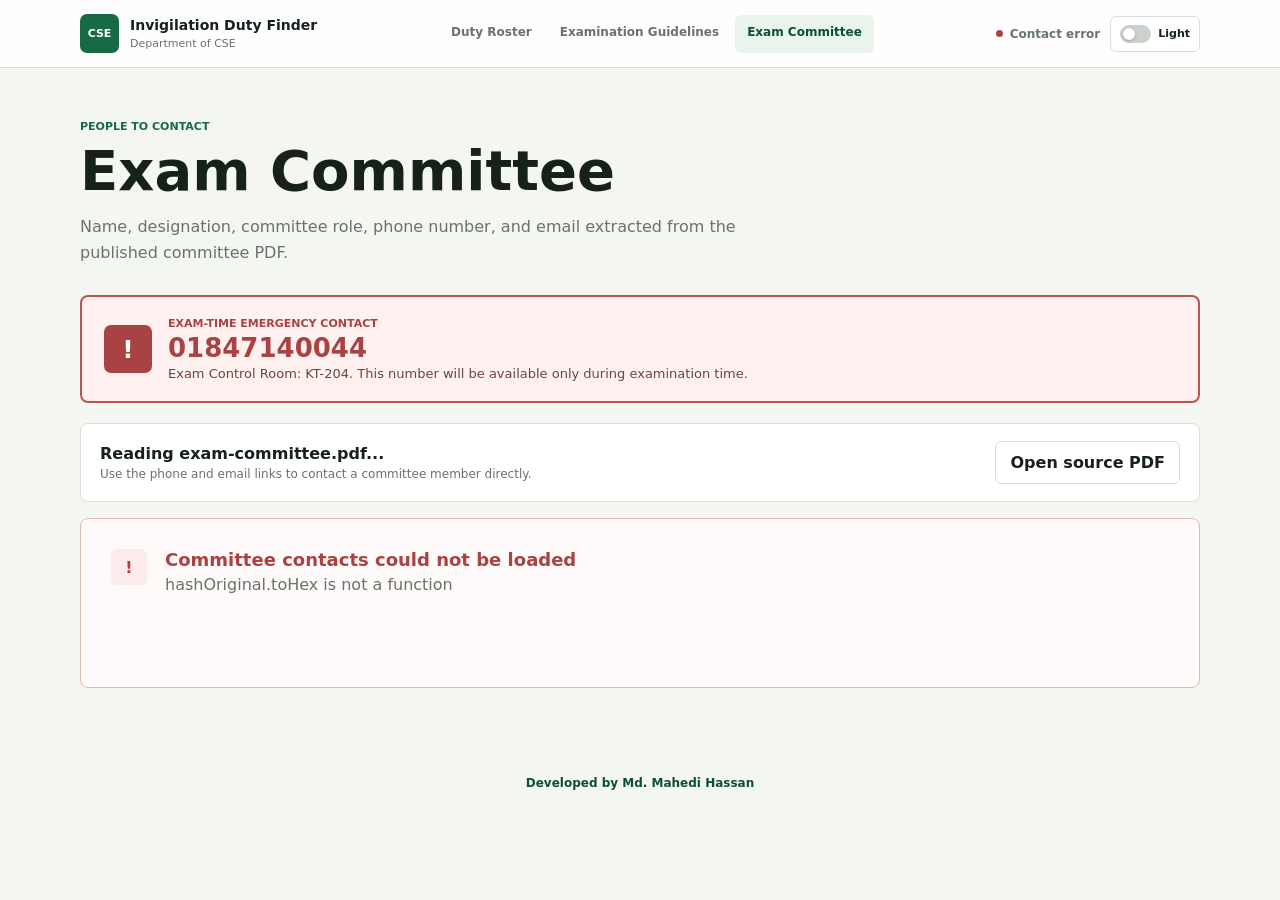
==== committee.html @ 61c7e9d9 "Add files via upload" ====
<!doctype html>
<html lang="en">
  <head>
    <meta charset="utf-8">
    <meta name="viewport" content="width=device-width, initial-scale=1">
    <meta http-equiv="Cache-Control" content="no-cache, no-store, must-revalidate">
    <meta name="theme-color" content="#f4f6f1">
    <title>Exam Committee Contacts</title>
    <link rel="stylesheet" href="./styles.css?v=7">
  </head>
  <body>
    <header class="topbar">
      <a class="brand" href="./index.html">
        <span class="brand-mark">CSE</span>
        <span><strong>Invigilation Duty Finder</strong><small>Department of CSE</small></span>
      </a>
      <nav class="main-nav" aria-label="Main navigation">
        <a href="./index.html">Duty Roster</a>
        <a href="./guidelines.html">Examination Guidelines</a>
        <a class="active" href="./committee.html">Exam Committee</a>
      </nav>
      <div class="header-actions">
        <span class="data-status" id="committeeStatus"><i></i> Loading contacts</span>
        <button class="theme-toggle" type="button" aria-label="Switch to dark mode" title="Switch theme">
          <span class="theme-track"><i></i></span>
          <span class="theme-label">Light</span>
        </button>
      </div>
    </header>

    <main class="content-main">
      <section class="page-heading">
        <p class="eyebrow">People to contact</p>
        <h1>Exam Committee</h1>
        <p>Name, designation, committee role, phone number, and email extracted from the published committee PDF.</p>
      </section>

      <section class="emergency-banner">
        <div class="emergency-symbol">!</div>
        <div>
          <span>Exam-time emergency contact</span>
          <strong><a href="tel:01847140044">01847140044</a></strong>
          <p>Exam Control Room: KT-204. This number will be available only during examination time.</p>
        </div>
      </section>

      <section class="committee-toolbar">
        <div>
          <strong id="committeeCount">Reading exam-committee.pdf...</strong>
          <p>Use the phone and email links to contact a committee member directly.</p>
        </div>
        <a class="secondary-action" href="./exam-committee.pdf" target="_blank" rel="noopener">Open source PDF</a>
      </section>

      <section class="committee-grid" id="committeeGrid">
        <div class="guideline-loading"><span class="spinner"></span> Preparing committee directory...</div>
      </section>

      <section class="error-panel hidden" id="committeeError" role="alert">
        <div class="error-icon">!</div>
        <div><strong>Committee contacts could not be loaded</strong><p id="committeeErrorText"></p></div>
      </section>
    </main>

    <footer class="developer-footer">
      <a href="https://www.facebook.com/mehedihasan.tishan" target="_blank" rel="noopener noreferrer">Developed by Md. Mahedi Hassan</a>
    </footer>
    <script type="module" src="./theme.js?v=7"></script>
    <script type="module" src="./committee.js?v=7"></script>
  </body>
</html>
---- styles.css ----
:root {
  color-scheme: light;
  font-family: Inter, ui-sans-serif, system-ui, -apple-system, BlinkMacSystemFont, "Segoe UI", sans-serif;
  color: #17211b;
  background: #f4f6f1;
  font-synthesis: none;
  --ink: #17211b;
  --muted: #68736b;
  --line: #d9dfd8;
  --surface: #fff;
  --green: #176a45;
  --green-dark: #0d4f32;
  --green-soft: #e9f4ed;
  --red: #a94242;
  --red-soft: #fbebea;
  --gold: #a16512;
  --gold-soft: #fff4de;
  --blue-soft: #eaf1fb;
  --shadow: 0 16px 45px rgba(30, 48, 36, .08);
}

* { box-sizing: border-box; }
html { color-scheme: light; }
body { min-width: 320px; min-height: 100vh; margin: 0; background: #f4f6f1; color: var(--ink); }
button, input { font: inherit; }
button, a { -webkit-tap-highlight-color: transparent; }
button { cursor: pointer; }

.topbar {
  min-height: 68px;
  padding: 10px max(22px, calc((100vw - 1120px) / 2));
  display: flex;
  align-items: center;
  justify-content: space-between;
  gap: 20px;
  border-bottom: 1px solid var(--line);
  background: rgba(255, 255, 255, .94);
}

.brand { display: inline-flex; align-items: center; gap: 11px; color: var(--ink); text-decoration: none; }
.brand-mark { display: grid; width: 39px; height: 39px; place-items: center; border-radius: 7px; background: var(--green); color: white; font-size: 11px; font-weight: 850; }
.brand > span:last-child { display: grid; line-height: 1.2; }
.brand strong { font-size: 14px; }
.brand small { margin-top: 3px; color: var(--muted); font-size: 11px; }
.main-nav { display: flex; align-items: center; gap: 4px; }
.main-nav a { min-height: 38px; padding: 10px 12px; border-radius: 6px; color: var(--muted); font-size: 12px; font-weight: 750; text-decoration: none; }
.main-nav a:hover { background: #f1f4f0; color: var(--ink); }
.main-nav a.active { background: var(--green-soft); color: var(--green-dark); }
.header-actions { display: flex; align-items: center; gap: 10px; }
.theme-toggle { min-height: 36px; padding: 5px 9px; display: inline-flex; align-items: center; gap: 7px; border: 1px solid var(--line); border-radius: 6px; background: var(--surface); color: var(--ink); }
.theme-track { position: relative; width: 31px; height: 18px; flex: none; border-radius: 999px; background: #cbd2cc; transition: background .2s; }
.theme-track i { position: absolute; top: 3px; left: 3px; width: 12px; height: 12px; border-radius: 50%; background: white; box-shadow: 0 1px 3px rgba(0, 0, 0, .25); transition: transform .2s; }
.theme-label { font-size: 11px; font-weight: 800; }
[data-theme="dark"] .theme-track { background: #42a875; }
[data-theme="dark"] .theme-track i { transform: translateX(13px); }
.data-status { display: inline-flex; align-items: center; gap: 7px; color: var(--muted); font-size: 12px; font-weight: 700; }
.data-status i { width: 7px; height: 7px; border-radius: 50%; background: #b6bdb8; }
.data-status.ready i { background: var(--green); box-shadow: 0 0 0 3px var(--green-soft); }
.data-status.error i { background: var(--red); }

.icon-button {
  display: grid;
  width: 38px;
  height: 38px;
  place-items: center;
  border: 1px solid var(--line);
  border-radius: 6px;
  background: white;
  color: var(--ink);
}

.icon-button:hover { border-color: #9dab9f; background: #f8faf7; }
main { width: min(1120px, calc(100% - 36px)); margin: 0 auto; padding: 64px 0 80px; }
.search-hero { max-width: 820px; margin: 0 auto 34px; text-align: center; }
.published-title { margin: 0 auto 26px; padding: 13px 17px; display: grid; gap: 4px; border: 1px solid #abd0b8; border-left: 4px solid var(--green); border-radius: 7px; background: var(--green-soft); text-align: left; }
.published-title span { color: var(--green); font-size: 10px; font-weight: 850; text-transform: uppercase; }
.published-title strong { color: var(--green-dark); font-size: 15px; line-height: 1.4; }
.eyebrow { margin: 0 0 9px; color: var(--green); font-size: 11px; font-weight: 850; text-transform: uppercase; }
h1 { margin: 0; font-size: clamp(38px, 6vw, 64px); line-height: 1.02; letter-spacing: 0; }
.hero-copy > p:last-child { max-width: 690px; margin: 18px auto 0; color: var(--muted); font-size: 17px; line-height: 1.6; }

.search-box {
  position: relative;
  margin: 30px auto 0;
  display: flex;
  align-items: center;
  border: 1px solid #bfc9c0;
  border-radius: 8px;
  background: white;
  box-shadow: var(--shadow);
}

.search-box:focus-within { border-color: var(--green); outline: 3px solid #d6ebde; }
.search-box > svg { flex: none; margin-left: 18px; color: var(--green); }
.search-box input { width: 100%; min-height: 62px; border: 0; outline: 0; padding: 0 48px 0 13px; background: transparent; color: var(--ink); font-size: 17px; }
.search-box input::placeholder { color: #8b958e; }
.search-box input:disabled { cursor: wait; }
.clear-button { position: absolute; right: 14px; width: 31px; height: 31px; border: 0; border-radius: 5px; background: #eff2ee; color: var(--muted); }

.suggestions {
  position: absolute;
  z-index: 20;
  top: calc(100% + 8px);
  left: 0;
  right: 0;
  max-height: 350px;
  overflow-y: auto;
  border: 1px solid var(--line);
  border-radius: 8px;
  background: white;
  box-shadow: 0 20px 50px rgba(29, 45, 34, .16);
  text-align: left;
}

.suggestion {
  width: 100%;
  padding: 13px 15px;
  display: grid;
  grid-template-columns: 46px minmax(0, 1fr) auto;
  align-items: center;
  gap: 12px;
  border: 0;
  border-bottom: 1px solid #e8ece7;
  background: white;
  color: var(--ink);
  text-align: left;
}

.suggestion:last-child { border-bottom: 0; }
.suggestion:hover, .suggestion.active { background: #f2f7f3; }
.suggestion-avatar { display: grid; width: 42px; height: 42px; place-items: center; border-radius: 6px; background: var(--green-soft); color: var(--green-dark); font-size: 12px; font-weight: 850; }
.suggestion-copy { min-width: 0; display: grid; gap: 3px; }
.suggestion-copy strong { overflow: hidden; text-overflow: ellipsis; white-space: nowrap; font-size: 14px; }
.suggestion-copy small { overflow: hidden; color: var(--muted); text-overflow: ellipsis; white-space: nowrap; }
.suggestion-initial { padding: 5px 8px; border-radius: 999px; background: #f1f3f0; color: var(--green-dark); font-size: 11px; font-weight: 850; }
.no-suggestion { padding: 24px; color: var(--muted); text-align: center; }
.roster-meta { margin-top: 13px; display: flex; justify-content: center; gap: 18px; color: var(--muted); font-size: 12px; }
.roster-meta a { color: var(--green); font-weight: 750; text-decoration: none; }
.roster-meta a:hover { text-decoration: underline; }

.loading-panel, .error-panel {
  min-height: 170px;
  padding: 30px;
  display: flex;
  align-items: center;
  justify-content: center;
  gap: 18px;
  border: 1px solid var(--line);
  border-radius: 8px;
  background: white;
}

.loading-panel p, .error-panel p { margin: 5px 0 0; color: var(--muted); }
.spinner { width: 37px; height: 37px; flex: none; border: 3px solid #dce9df; border-top-color: var(--green); border-radius: 50%; animation: spin .8s linear infinite; }
@keyframes spin { to { transform: rotate(360deg); } }
.error-panel { align-items: flex-start; justify-content: flex-start; border-color: #e3b8b3; background: #fffafa; }
.error-icon { display: grid; width: 36px; height: 36px; flex: none; place-items: center; border-radius: 6px; background: var(--red-soft); color: var(--red); font-weight: 850; }
.error-panel strong { color: var(--red); font-size: 18px; }
.error-panel code, footer code { padding: 2px 5px; border-radius: 4px; background: #eef1ed; color: var(--ink); }
.secondary-button { margin-top: 16px; min-height: 40px; border: 1px solid var(--line); border-radius: 6px; padding: 8px 14px; background: white; color: var(--ink); font-weight: 750; }

.empty-state { padding: 62px 20px 18px; text-align: center; }
.empty-state h2 { margin: 18px 0 8px; font-size: 21px; }
.empty-state p { max-width: 550px; margin: 0 auto; color: var(--muted); line-height: 1.6; }
.empty-calendar { width: 74px; height: 68px; margin: auto; border: 2px solid #a8b4aa; border-radius: 8px; color: var(--green); }
.empty-calendar span { display: block; height: 17px; border-bottom: 2px solid #a8b4aa; background: var(--green-soft); }
.empty-calendar b { display: grid; height: 47px; place-items: center; font-size: 15px; }

.person-results { margin-top: 42px; }
.priority-reminder { margin-bottom: 14px; padding: 17px 19px; display: flex; align-items: flex-start; gap: 13px; border: 2px solid #d3a44e; border-radius: 8px; background: #fff4d9; box-shadow: 0 10px 28px rgba(127, 82, 12, .08); }
.reminder-icon { display: grid; width: 32px; height: 32px; flex: none; place-items: center; border-radius: 6px; background: #a16512; color: white; font-size: 18px; font-weight: 900; }
.priority-reminder strong { color: #6d4308; font-size: 15px; }
.priority-reminder p { margin: 4px 0 0; color: #60461d; font-size: 14px; font-weight: 650; line-height: 1.5; }
.profile-bar { padding: 20px 22px; display: flex; align-items: center; gap: 15px; border: 1px solid var(--line); border-radius: 8px; background: white; box-shadow: var(--shadow); }
.avatar { display: grid; width: 58px; height: 58px; flex: none; place-items: center; border-radius: 7px; background: var(--green); color: white; font-size: 17px; font-weight: 850; }
.profile-copy { min-width: 0; flex: 1; }
.profile-title { display: flex; align-items: center; gap: 9px; }
.profile-title h2 { margin: 0; font-size: 23px; overflow-wrap: anywhere; }
.initial-pill { padding: 4px 8px; border-radius: 999px; background: var(--green-soft); color: var(--green-dark); font-size: 11px; font-weight: 850; }
.profile-copy p { margin: 6px 0 0; color: var(--muted); font-size: 13px; }
.separator { margin: 0 7px; color: #b1b8b3; }
.profile-actions { display: flex; gap: 8px; }
.download-button, .secondary-action { min-height: 43px; display: inline-flex; align-items: center; justify-content: center; gap: 8px; border-radius: 6px; padding: 9px 14px; font-weight: 750; white-space: nowrap; }
.download-button { border: 1px solid var(--green); background: var(--green); color: white; }
.download-button:hover { background: var(--green-dark); }
.download-button:disabled, .secondary-action:disabled { cursor: wait; opacity: .65; }
.secondary-action { border: 1px solid var(--line); background: white; color: var(--ink); }
.secondary-action:hover { border-color: #9dab9f; background: #f7f9f6; }
.contact-strip { margin-top: 14px; padding: 17px 20px; display: grid; grid-template-columns: 1fr 1.35fr 1fr; gap: 18px; border: 1px solid var(--line); border-radius: 8px; background: white; }
.contact-strip > div { min-width: 0; display: grid; align-content: start; gap: 5px; }
.contact-strip span { color: var(--muted); font-size: 10px; font-weight: 800; text-transform: uppercase; }
.contact-strip a, .contact-strip strong { color: var(--ink); font-size: 13px; font-weight: 750; overflow-wrap: anywhere; text-decoration: none; }
.contact-strip a:hover { color: var(--green); text-decoration: underline; }
.outside-notice { margin-top: 13px; padding: 12px 15px; border: 1px solid #e8cb96; border-radius: 6px; background: var(--gold-soft); color: #68420e; font-size: 13px; }

.summary-grid { margin-top: 14px; display: grid; grid-template-columns: .75fr .75fr 1.5fr; gap: 14px; }
.summary-card { min-height: 125px; padding: 19px; display: flex; flex-direction: column; justify-content: space-between; border: 1px solid var(--line); border-radius: 8px; background: white; }
.summary-card span { color: var(--muted); font-size: 12px; font-weight: 750; }
.summary-card strong { font-size: 36px; line-height: 1.1; }
.next-card { border-color: #b9d5c3; background: var(--green-soft); }
.next-card strong { font-size: 20px; color: var(--green-dark); }

.no-duty { margin-top: 16px; padding: 22px; border: 1px solid #d8ded8; border-radius: 8px; background: white; text-align: center; }
.no-duty p { margin: 6px 0 0; color: var(--muted); }
.schedule-panel { margin-top: 16px; border: 1px solid var(--line); border-radius: 8px; background: white; overflow: hidden; }
.section-heading { padding: 20px 22px; display: flex; align-items: end; justify-content: space-between; gap: 20px; border-bottom: 1px solid var(--line); }
.section-heading h3 { margin: 0; font-size: 19px; }
.section-heading > span { max-width: 50%; color: var(--muted); font-size: 12px; text-align: right; }
.duty-list { display: grid; }
.duty-row { min-height: 86px; padding: 14px 20px; display: grid; grid-template-columns: 78px minmax(0, 1fr); align-items: center; gap: 18px; border-top: 1px solid #e8ece7; }
.duty-row:first-child { border-top: 0; }
.date-tile { display: grid; width: 64px; height: 58px; place-items: center; align-content: center; border-radius: 6px; background: #f0f3ef; }
.date-tile strong { font-size: 18px; line-height: 1; }
.date-tile span { margin-top: 4px; color: var(--muted); font-size: 10px; font-weight: 800; text-transform: uppercase; }
.daily-duty-content { min-width: 0; display: grid; gap: 11px; }
.daily-duty-heading { display: flex; align-items: baseline; justify-content: space-between; gap: 12px; }
.daily-duty-heading strong { font-size: 14px; }
.daily-duty-heading span { color: var(--muted); font-size: 11px; font-weight: 700; }
.daily-slots { display: flex; flex-wrap: wrap; gap: 9px; }
.duty-slot { min-width: 205px; flex: 1; padding: 9px 11px; display: flex; align-items: center; gap: 10px; border: 1px solid #e4e9e3; border-radius: 7px; background: #fbfcfa; }
.slot-badge { display: grid; width: 40px; height: 40px; flex: none; place-items: center; border-radius: 6px; font-weight: 900; }
.slot-a { background: var(--red-soft); color: var(--red); }
.slot-b { background: var(--gold-soft); color: var(--gold); }
.slot-c { background: var(--blue-soft); color: #365d94; }
.duty-slot div, .duty-time { display: grid; gap: 3px; }
.duty-slot small, .duty-time small { color: var(--muted); font-size: 11px; font-weight: 750; text-transform: uppercase; }
.duty-slot strong, .duty-time strong { font-size: 13px; }
.important-note { margin-top: 15px; padding: 16px 18px; display: flex; gap: 14px; border-left: 3px solid var(--green); background: #edf5ef; }
.important-note strong { flex: none; color: var(--green-dark); }
.important-note p { margin: 0; color: #425348; line-height: 1.5; }
footer { width: min(1120px, calc(100% - 36px)); margin: 0 auto; padding: 0 0 30px; display: flex; justify-content: space-between; gap: 20px; color: #7b857e; font-size: 11px; }
.developer-footer { justify-content: center; padding-top: 8px; text-align: center; }
.developer-footer a { color: var(--green-dark); font-size: 12px; font-weight: 750; text-decoration: none; }
.developer-footer a:hover { color: var(--green); text-decoration: underline; }
.hidden { display: none !important; }

[data-theme="dark"] {
  color-scheme: dark;
  --ink: #ecf3ee;
  --muted: #a9b6ad;
  --line: #334139;
  --surface: #1a231e;
  --green: #53b781;
  --green-dark: #91ddb0;
  --green-soft: #203a2b;
  --amber-soft: #3d321c;
  --red-soft: #432623;
  --blue-soft: #22334b;
  --shadow: 0 16px 45px rgba(0, 0, 0, .25);
}
[data-theme="dark"] body { background: #121814; }
[data-theme="dark"] .topbar,
[data-theme="dark"] .search-box,
[data-theme="dark"] .suggestions,
[data-theme="dark"] .suggestion,
[data-theme="dark"] .loading-panel,
[data-theme="dark"] .error-panel,
[data-theme="dark"] .profile-bar,
[data-theme="dark"] .contact-strip,
[data-theme="dark"] .summary-card,
[data-theme="dark"] .no-duty,
[data-theme="dark"] .schedule-panel,
[data-theme="dark"] .slot-section,
[data-theme="dark"] .guideline-panel,
[data-theme="dark"] .committee-toolbar,
[data-theme="dark"] .committee-card {
  background: var(--surface);
}
[data-theme="dark"] .topbar { background: rgba(26, 35, 30, .96); }
[data-theme="dark"] .suggestion:hover,
[data-theme="dark"] .suggestion.active,
[data-theme="dark"] .secondary-action:hover,
[data-theme="dark"] .icon-button:hover,
[data-theme="dark"] .quiet-button:hover { background: #243129; }
[data-theme="dark"] .search-box input,
[data-theme="dark"] .room-input,
[data-theme="dark"] .student-input { color: var(--ink); }
[data-theme="dark"] .duty-slot { border-color: var(--line); background: #17201b; }
[data-theme="dark"] .date-tile,
[data-theme="dark"] .clear-button,
[data-theme="dark"] .role-pill { background: #27332c; color: var(--ink); }
[data-theme="dark"] .priority-reminder { border-color: #8f6d2d; background: #3d321c; }
[data-theme="dark"] .priority-reminder strong,
[data-theme="dark"] .priority-reminder p { color: #f2d49c; }
[data-theme="dark"] .emergency-banner { border-color: #8e4842; background: #382321; }
[data-theme="dark"] .emergency-banner p { color: #e5b6b1; }
[data-theme="dark"] .guideline-item p,
[data-theme="dark"] .important-note p { color: #c5d0c8; }
[data-theme="dark"] .main-nav a:hover { background: #243129; color: var(--ink); }

.content-main { padding-top: 52px; }
.page-heading { max-width: 820px; margin-bottom: 30px; }
.page-heading h1 { font-size: clamp(38px, 5vw, 56px); }
.page-heading > p:last-child { max-width: 720px; margin: 15px 0 0; color: var(--muted); font-size: 16px; line-height: 1.6; }
.emergency-banner { margin-bottom: 20px; padding: 20px 22px; display: flex; align-items: center; gap: 16px; border: 2px solid #bd554c; border-radius: 8px; background: #fff1ef; }
.emergency-symbol { display: grid; width: 48px; height: 48px; flex: none; place-items: center; border-radius: 7px; background: #a94242; color: white; font-size: 25px; font-weight: 900; }
.emergency-banner > div:last-child { display: grid; gap: 3px; }
.emergency-banner span { color: var(--red); font-size: 11px; font-weight: 850; text-transform: uppercase; }
.emergency-banner strong { font-size: 26px; }
.emergency-banner a { color: var(--red); text-decoration: none; }
.emergency-banner p { margin: 0; color: #6b4541; font-size: 13px; }
.slot-section, .guideline-panel { border: 1px solid var(--line); border-radius: 8px; background: white; overflow: hidden; }
.section-heading.plain { margin: 0; }
.section-heading.plain h2 { margin: 0; font-size: 20px; }
.section-heading.plain a { color: var(--green); font-size: 12px; font-weight: 750; text-decoration: none; }
.slot-overview { padding: 18px 22px 22px; display: grid; grid-template-columns: repeat(3, 1fr); gap: 12px; }
.slot-overview article { padding: 15px; display: flex; align-items: center; gap: 12px; border: 1px solid var(--line); border-radius: 7px; }
.slot-overview article div { display: grid; gap: 3px; }
.slot-overview span { color: var(--muted); font-size: 11px; font-weight: 750; }
.slot-overview strong { font-size: 13px; }
.notice-callout { margin: 15px 0; padding: 14px 17px; border-left: 4px solid var(--gold); background: var(--gold-soft); color: #68420e; font-size: 13px; font-weight: 650; line-height: 1.5; }
.guideline-panel { margin-top: 16px; }
.guideline-list { display: grid; }
.guideline-item { padding: 19px 22px; display: grid; grid-template-columns: 38px 1fr; gap: 13px; border-top: 1px solid #e8ece7; }
.guideline-item:first-child { border-top: 0; }
.guideline-item > span { display: grid; width: 32px; height: 32px; place-items: center; border-radius: 6px; background: var(--green); color: white; font-weight: 850; }
.guideline-item p { margin: 3px 0 0; color: #34423a; line-height: 1.6; }
.guideline-loading { min-height: 140px; display: flex; align-items: center; justify-content: center; gap: 12px; color: var(--muted); }
.guideline-loading .spinner { width: 27px; height: 27px; }
.cooperation-note { margin-top: 16px; padding: 18px 20px; border: 1px solid #bad5c3; border-radius: 8px; background: var(--green-soft); color: #294c37; font-size: 14px; font-weight: 650; line-height: 1.6; }
.committee-toolbar { margin-bottom: 16px; padding: 17px 19px; display: flex; align-items: center; justify-content: space-between; gap: 18px; border: 1px solid var(--line); border-radius: 8px; background: white; }
.committee-toolbar p { margin: 4px 0 0; color: var(--muted); font-size: 12px; }
.committee-toolbar .secondary-action { text-decoration: none; }
.committee-grid { display: grid; grid-template-columns: repeat(3, minmax(0, 1fr)); gap: 14px; }
.committee-grid > .guideline-loading { grid-column: 1 / -1; border: 1px solid var(--line); border-radius: 8px; background: white; }
.committee-card { padding: 18px; display: flex; flex-direction: column; border: 1px solid var(--line); border-radius: 8px; background: white; }
.committee-card.lead { border-color: #92bea2; box-shadow: inset 0 3px 0 var(--green); }
.committee-card-head { width: 100%; min-width: 0; display: grid; grid-template-columns: 48px minmax(0, 1fr); align-items: center; gap: 11px; overflow: hidden; }
.committee-card-head > div { min-width: 0; }
.committee-photo {
  position: relative;
  display: block;
  width: 48px !important;
  min-width: 48px !important;
  max-width: 48px !important;
  height: 48px !important;
  min-height: 48px !important;
  max-height: 48px !important;
  flex: 0 0 48px;
  overflow: hidden !important;
  border: 2px solid #c9ddcf;
  border-radius: 50% !important;
  background: var(--green-soft);
  color: var(--green-dark);
  font-size: 11px;
  font-weight: 900;
  line-height: 1;
  isolation: isolate;
  contain: strict;
}
.committee-photo img,
.committee-photo b {
  position: absolute;
  inset: 0;
  width: 100% !important;
  height: 100% !important;
}
.committee-photo img {
  display: block !important;
  max-width: 100% !important;
  max-height: 100% !important;
  overflow: hidden !important;
  border: 0 !important;
  border-radius: 50% !important;
  object-fit: cover !important;
  object-position: center center !important;
  opacity: 0;
  transition: opacity .15s ease;
}
.committee-photo b {
  display: grid;
  place-items: center;
  padding-top: 1px;
}
.committee-photo.image-ready img { opacity: 1; }
.committee-photo.image-ready b { opacity: 0; }
.committee-card h2 { max-width: 100%; margin: 0; overflow-wrap: anywhere; font-size: 15px; line-height: 1.35; }
.committee-card-head p { margin: 3px 0 0; color: var(--muted); font-size: 12px; }
.role-pill { align-self: flex-start; margin: 15px 0; padding: 5px 8px; border-radius: 999px; background: #f0f3ef; color: var(--green-dark); font-size: 10px; font-weight: 850; text-transform: uppercase; }
.committee-card.lead .role-pill { background: var(--green); color: white; }
.committee-card dl { margin: auto 0 0; display: grid; gap: 11px; }
.committee-card dl div { display: grid; gap: 3px; }
.committee-card dt { color: var(--muted); font-size: 9px; font-weight: 800; text-transform: uppercase; }
.committee-card dd { margin: 0; color: var(--ink); font-size: 12px; font-weight: 650; overflow-wrap: anywhere; }
.committee-card dd a { color: var(--green-dark); text-decoration: none; }
.committee-card dd a:hover { text-decoration: underline; }

@media (max-width: 760px) {
  .topbar { flex-wrap: wrap; }
  .topbar .main-nav { order: 3; width: 100%; justify-content: center; padding-top: 7px; border-top: 1px solid var(--line); }
  main { padding-top: 42px; }
  .summary-grid { grid-template-columns: 1fr 1fr; }
  .next-card { grid-column: 1 / -1; }
  .profile-bar { align-items: flex-start; flex-wrap: wrap; }
  .profile-copy { min-width: calc(100% - 78px); }
  .profile-actions { width: 100%; }
  .profile-actions button { flex: 1; }
  .contact-strip { grid-template-columns: 1fr 1fr; }
  .contact-strip > div:last-child { grid-column: 1 / -1; }
  .duty-row { grid-template-columns: 70px minmax(0, 1fr); }
  .committee-grid { grid-template-columns: 1fr 1fr; }
  .slot-overview { grid-template-columns: 1fr; }
}

@media (max-width: 520px) {
  .topbar { padding: 10px 14px; }
  .brand small, .data-status, .theme-label { display: none; }
  .theme-toggle { width: 43px; padding: 5px; justify-content: center; }
  .topbar .main-nav { position: fixed; z-index: 50; left: 0; right: 0; bottom: 0; width: 100%; min-height: 58px; padding: 0; justify-content: space-around; border-top: 1px solid var(--line); background: var(--surface); }
  .main-nav a { display: grid; min-height: 50px; place-items: center; padding: 7px 8px; text-align: center; }
  body { padding-bottom: 62px; }
  main { width: min(100% - 24px, 480px); }
  h1 { font-size: 40px; }
  .hero-copy > p:last-child { font-size: 15px; }
  .search-box input { min-height: 57px; font-size: 15px; }
  .roster-meta { align-items: center; flex-direction: column; gap: 5px; }
  .profile-title { align-items: flex-start; flex-direction: column; gap: 5px; }
  .profile-actions { flex-direction: column; }
  .contact-strip { grid-template-columns: 1fr; }
  .contact-strip > div:last-child { grid-column: auto; }
  .summary-grid { grid-template-columns: 1fr; }
  .next-card { grid-column: auto; }
  .summary-card { min-height: 108px; }
  .section-heading { align-items: flex-start; flex-direction: column; }
  .section-heading > span { max-width: none; text-align: left; }
  .duty-row { padding: 14px; gap: 12px; }
  .daily-duty-heading { align-items: flex-start; flex-direction: column; gap: 3px; }
  .duty-slot { min-width: 100%; }
  .important-note { flex-direction: column; gap: 5px; }
  .emergency-banner { align-items: flex-start; padding: 16px; }
  .committee-toolbar { align-items: flex-start; flex-direction: column; }
  .committee-toolbar .secondary-action { width: 100%; }
  .committee-grid { grid-template-columns: 1fr; }
  footer { align-items: center; flex-direction: column; text-align: center; }
}

/* Version 7 dark-mode visibility fixes */
html[data-theme="dark"] {
  color: var(--ink);
  background: #121814;
}
html[data-theme="dark"] body {
  color: var(--ink);
}
html[data-theme="dark"] h1,
html[data-theme="dark"] h2,
html[data-theme="dark"] h3,
html[data-theme="dark"] h4,
html[data-theme="dark"] h5,
html[data-theme="dark"] h6,
html[data-theme="dark"] .summary-card strong,
html[data-theme="dark"] .daily-duty-heading strong,
html[data-theme="dark"] .duty-slot strong,
html[data-theme="dark"] .slot-overview strong,
html[data-theme="dark"] .committee-toolbar strong,
html[data-theme="dark"] .committee-card h2,
html[data-theme="dark"] .emergency-banner strong,
html[data-theme="dark"] .profile-title h2,
html[data-theme="dark"] .empty-state h2 {
  color: var(--ink);
}
html[data-theme="dark"] .published-title strong,
html[data-theme="dark"] .initial-pill,
html[data-theme="dark"] .suggestion-initial,
html[data-theme="dark"] .next-card strong,
html[data-theme="dark"] .important-note strong,
html[data-theme="dark"] .developer-footer a,
html[data-theme="dark"] .committee-card dd a {
  color: var(--green-dark);
}
html[data-theme="dark"] .outside-notice,
html[data-theme="dark"] .notice-callout {
  color: #f2d49c;
}
html[data-theme="dark"] .cooperation-note {
  color: #cce7d5;
}
html[data-theme="dark"] .error-panel code,
html[data-theme="dark"] footer code {
  background: #27332c;
  color: var(--ink);
}
html[data-theme="dark"] .secondary-button,
html[data-theme="dark"] .secondary-action,
html[data-theme="dark"] .icon-button {
  background: var(--surface);
  color: var(--ink);
}
html[data-theme="dark"] .search-box:focus-within {
  outline-color: rgba(83, 183, 129, .35);
}

@media print {
  @page { size: A4; margin: 13mm; }
  body { padding: 0; background: white; }
  .topbar, .search-hero, .loading-panel, .error-panel, .empty-state, footer, .profile-actions, .outside-notice { display: none !important; }
  main { width: 100%; padding: 0; }
  .person-results { display: block !important; margin: 0; }
  .priority-reminder, .profile-bar, .contact-strip, .summary-card, .schedule-panel { box-shadow: none; break-inside: avoid; }
  .profile-bar { padding: 15px; }
  .contact-strip { margin-top: 9px; padding: 12px; }
  .summary-grid { margin-top: 9px; }
  .summary-card { min-height: 90px; padding: 13px; }
  .summary-card strong { font-size: 27px; }
  .schedule-panel { margin-top: 9px; }
  .duty-row { min-height: 68px; padding: 8px 14px; break-inside: avoid; }
  .date-tile { height: 48px; }
}
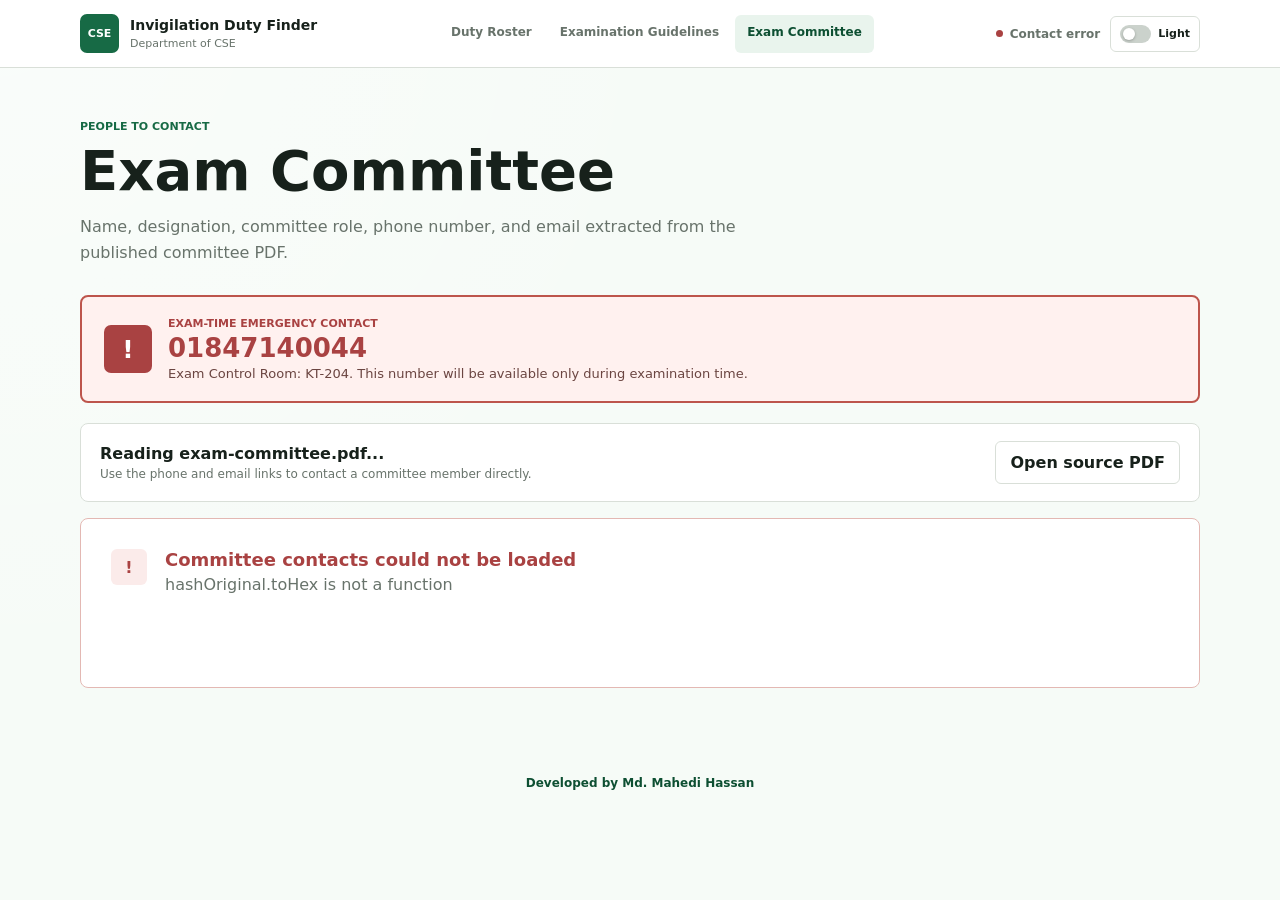
==== commit c2b06972: "Add files via upload" ====
--- a/committee.html
+++ b/committee.html
@@ -6,9 +6,16 @@
     <meta http-equiv="Cache-Control" content="no-cache, no-store, must-revalidate">
     <meta name="theme-color" content="#f4f6f1">
     <title>Exam Committee Contacts</title>
-    <link rel="stylesheet" href="./styles.css?v=7">
+    <link rel="stylesheet" href="./styles.css?v=34">
+    <link rel="stylesheet" href="./site-video-background-v30.css?v=34">
   </head>
   <body>
+    <video class="site-bg-video" autoplay muted loop playsinline preload="metadata" aria-hidden="true">
+      <source src="./diu.mp4?v=34" type="video/mp4">
+    </video>
+    <div class="site-bg-freeze-photo" aria-hidden="true"></div>
+    <div class="site-video-overlay" aria-hidden="true"></div>
+
     <header class="topbar">
       <a class="brand" href="./index.html">
         <span class="brand-mark">CSE</span>
@@ -65,7 +72,8 @@
     <footer class="developer-footer">
       <a href="https://www.facebook.com/mehedihasan.tishan" target="_blank" rel="noopener noreferrer">Developed by Md. Mahedi Hassan</a>
     </footer>
-    <script type="module" src="./theme.js?v=7"></script>
-    <script type="module" src="./committee.js?v=7"></script>
+    <script type="module" src="./theme.js?v=34"></script>
+    <script type="module" src="./committee.js?v=34"></script>
+      <script type="module" src="./site-video-fallback-v34.js?v=34"></script>
   </body>
 </html>
--- a/styles.css
+++ b/styles.css
@@ -506,3 +506,326 @@
   .duty-row { min-height: 68px; padding: 8px 14px; break-inside: avoid; }
   .date-tile { height: 48px; }
 }
+
+/* Version 23 integrated attendance and final patch styles */
+.content-main code { padding: 2px 5px; border-radius: 6px; background: rgba(12, 91, 59, .09); font-weight: 700; }
+.main-nav { flex-wrap: wrap; }
+.attendance-main { max-width: 1180px; }
+.attendance-panel,
+.attendance-result .guideline-panel { border: 1px solid var(--line); border-radius: 24px; padding: 24px; background: var(--card); box-shadow: var(--shadow); }
+.attendance-controls { display: grid; grid-template-columns: minmax(180px, 1fr) minmax(120px, 160px) auto; gap: 16px; align-items: end; }
+.attendance-controls label { display: grid; gap: 7px; color: var(--muted); font-size: 12px; font-weight: 800; text-transform: uppercase; letter-spacing: .04em; }
+.attendance-controls select,
+.assignment-person select { width: 100%; border: 1px solid var(--line); border-radius: 14px; padding: 12px 13px; background: #fff; color: #18201b; font: inherit; font-weight: 700; }
+.attendance-help { margin-top: 16px; color: var(--muted); font-size: 14px; line-height: 1.6; }
+.attendance-summary { display: grid; grid-template-columns: repeat(4, minmax(0, 1fr)); gap: 14px; margin: 24px 0; }
+.attendance-summary > div { border: 1px solid var(--line); border-radius: 18px; padding: 16px; background: var(--card); box-shadow: var(--shadow); }
+.attendance-summary span { display: block; color: var(--muted); font-size: 12px; font-weight: 800; text-transform: uppercase; letter-spacing: .04em; }
+.attendance-summary strong { display: block; margin-top: 5px; color: var(--ink); font-size: 20px; word-break: break-word; }
+.attendance-actions { display: flex; flex-wrap: wrap; gap: 12px; margin: 0 0 24px; }
+.assignment-list { display: grid; gap: 16px; }
+.assignment-card { overflow: hidden; border: 1px solid var(--line); border-radius: 20px; background: var(--card); }
+.assignment-head { display: grid; grid-template-columns: 1fr 1fr 1fr auto; gap: 12px; align-items: center; padding: 15px; background: #f4f7f2; border-bottom: 1px solid var(--line); }
+.assignment-head span { display: block; color: var(--muted); font-size: 11px; font-weight: 850; text-transform: uppercase; }
+.assignment-head strong { color: #111; font-size: 18px; }
+.assignment-people { display: grid; gap: 10px; padding: 14px; }
+.assignment-person { display: grid; grid-template-columns: minmax(220px, 1fr) minmax(150px, 260px) auto; gap: 10px; align-items: center; }
+.assignment-person span { color: var(--muted); font-size: 13px; }
+.quiet-button.add-invigilator { color: #111; background: #fff; border: 1px solid var(--line); }
+[data-theme="dark"] .attendance-panel,
+[data-theme="dark"] .attendance-result .guideline-panel,
+[data-theme="dark"] .assignment-card,
+[data-theme="dark"] .attendance-summary > div { background: rgba(26, 35, 30, .94) !important; color: #f6fff9; }
+[data-theme="dark"] .attendance-summary span,
+[data-theme="dark"] .attendance-summary strong,
+[data-theme="dark"] .assignment-person span,
+[data-theme="dark"] .attendance-help,
+[data-theme="dark"] .attendance-help strong,
+[data-theme="dark"] .attendance-help code { color: #f6fff9; }
+[data-theme="dark"] .assignment-head { background: rgba(31, 45, 37, .98); }
+[data-theme="dark"] .assignment-head span,
+[data-theme="dark"] .assignment-head strong { color: #ffffff; }
+[data-theme="dark"] .attendance-controls select,
+[data-theme="dark"] .assignment-person select { background: #111a15; border-color: #365242; color: #ffffff; }
+[data-theme="dark"] .quiet-button.add-invigilator,
+[data-theme="dark"] .assignment-person .quiet-button,
+[data-theme="dark"] #downloadAttendanceDocx,
+[data-theme="dark"] #regenerateAttendance { background: #18241d; border-color: #365242; color: #ffffff; }
+[data-theme="dark"] .content-main code { background: rgba(255, 255, 255, .12); color: #ffffff; }
+@media (max-width: 860px) {
+  .attendance-controls,
+  .attendance-summary,
+  .assignment-head,
+  .assignment-person { grid-template-columns: 1fr; }
+  .attendance-actions { flex-direction: column; }
+  .attendance-actions button { width: 100%; justify-content: center; }
+}
+
+
+/* Version 27 attendance page interface: restored to the cleaner classic layout while preserving v26 logic. */
+.attendance-classic .content-main {
+  width: min(1120px, calc(100% - 36px));
+  margin: 0 auto;
+  padding: 52px 0 80px;
+}
+.attendance-classic .page-heading {
+  max-width: 820px;
+  margin-bottom: 30px;
+  padding: 0;
+  border: 0;
+  background: transparent;
+  box-shadow: none;
+}
+.attendance-classic .page-heading h1 {
+  font-size: clamp(38px, 5vw, 56px);
+}
+.attendance-classic .page-heading > p:last-child {
+  max-width: 720px;
+  margin: 15px 0 0;
+  color: var(--muted);
+  font-size: 16px;
+  line-height: 1.6;
+}
+.attendance-classic .generator-panel {
+  margin-bottom: 16px;
+  padding: 20px;
+  border: 1px solid var(--line);
+  border-radius: 8px;
+  background: rgba(255,255,255,.94);
+  box-shadow: var(--shadow);
+  backdrop-filter: blur(8px);
+  -webkit-backdrop-filter: blur(8px);
+}
+.attendance-classic .generator-controls {
+  display: grid;
+  grid-template-columns: 1fr 180px auto;
+  align-items: end;
+  gap: 14px;
+}
+.attendance-classic .generator-controls label,
+.attendance-classic .assignment-teacher label {
+  min-width: 0;
+  display: grid;
+  gap: 6px;
+}
+.attendance-classic .generator-controls label span,
+.attendance-classic .assignment-teacher label span {
+  color: var(--muted);
+  font-size: 10px;
+  font-weight: 850;
+  text-transform: uppercase;
+}
+.attendance-classic .generator-controls select,
+.attendance-classic .assignment-teacher input {
+  width: 100%;
+  min-height: 42px;
+  border: 1px solid #c9d2ca;
+  border-radius: 6px;
+  padding: 0 11px;
+  background: white;
+  color: var(--ink);
+  outline: none;
+  font-weight: 700;
+}
+.attendance-classic .generator-controls select:focus,
+.attendance-classic .assignment-teacher input:focus {
+  border-color: var(--green);
+  outline: 3px solid #d6ebde;
+}
+.attendance-classic .file-hint {
+  margin: 13px 0 0;
+  color: var(--muted);
+  font-size: 13px;
+  line-height: 1.5;
+}
+.attendance-classic .attendance-summary {
+  margin-bottom: 16px;
+  display: grid;
+  grid-template-columns: 1.35fr repeat(3, 1fr);
+  gap: 12px;
+}
+.attendance-classic .attendance-summary > div {
+  min-width: 0;
+  padding: 16px;
+  display: grid;
+  gap: 6px;
+  border: 1px solid var(--line);
+  border-radius: 8px;
+  background: rgba(255,255,255,.94);
+  box-shadow: var(--shadow);
+  backdrop-filter: blur(8px);
+  -webkit-backdrop-filter: blur(8px);
+}
+.attendance-classic .attendance-summary span {
+  color: var(--muted);
+  font-size: 10px;
+  font-weight: 850;
+  text-transform: uppercase;
+}
+.attendance-classic .attendance-summary strong {
+  color: var(--ink);
+  font-size: 18px;
+  overflow-wrap: anywhere;
+}
+.attendance-classic .assignment-panel {
+  border: 1px solid var(--line);
+  border-radius: 8px;
+  background: rgba(255,255,255,.94);
+  overflow: hidden;
+  box-shadow: var(--shadow);
+  backdrop-filter: blur(8px);
+  -webkit-backdrop-filter: blur(8px);
+}
+.attendance-classic .assignment-actions {
+  display: flex;
+  align-items: center;
+  gap: 8px;
+  flex-wrap: wrap;
+}
+.attendance-classic .assignment-list {
+  display: grid;
+  gap: 12px;
+  padding: 16px;
+}
+.attendance-classic .assignment-room {
+  border: 1px solid var(--line);
+  border-radius: 8px;
+  background: rgba(251,252,250,.96);
+  overflow: hidden;
+}
+.attendance-classic .assignment-room-head {
+  padding: 13px 15px;
+  display: flex;
+  align-items: center;
+  justify-content: space-between;
+  gap: 12px;
+  border-bottom: 1px solid var(--line);
+  background: rgba(255,255,255,.68);
+}
+.attendance-classic .assignment-room-head > div {
+  display: grid;
+  gap: 3px;
+}
+.attendance-classic .assignment-room-head strong {
+  color: var(--ink);
+  font-size: 15px;
+}
+.attendance-classic .assignment-room-head span {
+  color: var(--muted);
+  font-size: 12px;
+}
+.attendance-classic .assignment-teachers {
+  display: grid;
+  gap: 10px;
+  padding: 12px;
+}
+.attendance-classic .assignment-teacher {
+  display: grid;
+  grid-template-columns: minmax(0, 1fr) 110px auto;
+  align-items: end;
+  gap: 10px;
+  padding: 10px;
+  border: 1px solid #e7ece6;
+  border-radius: 7px;
+  background: rgba(255,255,255,.96);
+}
+.attendance-classic .quiet-button.add-invigilator {
+  color: var(--ink);
+  background: #fff;
+  border: 1px solid var(--line);
+}
+.attendance-classic .warning-list {
+  margin: 0 16px 16px;
+  padding: 12px 14px;
+  border: 1px solid #e8cb96;
+  border-radius: 8px;
+  background: rgba(255,244,222,.94);
+  color: #68420e;
+}
+.attendance-classic .warning-list p {
+  margin: 6px 0;
+}
+
+[data-theme="dark"] .attendance-classic .generator-panel,
+[data-theme="dark"] .attendance-classic .attendance-summary > div,
+[data-theme="dark"] .attendance-classic .assignment-panel,
+[data-theme="dark"] .attendance-classic .assignment-room,
+[data-theme="dark"] .attendance-classic .assignment-teacher {
+  background: rgba(18, 24, 20, .94) !important;
+  border-color: rgba(78, 112, 89, .75);
+  color: #f6fff9;
+}
+[data-theme="dark"] .attendance-classic .page-heading > p:last-child,
+[data-theme="dark"] .attendance-classic .generator-controls label span,
+[data-theme="dark"] .attendance-classic .assignment-teacher label span,
+[data-theme="dark"] .attendance-classic .attendance-summary span,
+[data-theme="dark"] .attendance-classic .attendance-summary strong,
+[data-theme="dark"] .attendance-classic .assignment-room-head strong,
+[data-theme="dark"] .attendance-classic .assignment-room-head span,
+[data-theme="dark"] .attendance-classic .file-hint,
+[data-theme="dark"] .attendance-classic .warning-list,
+[data-theme="dark"] .attendance-classic .warning-list p {
+  color: #f6fff9;
+}
+[data-theme="dark"] .attendance-classic .generator-controls select,
+[data-theme="dark"] .attendance-classic .assignment-teacher input {
+  color: #f6fff9;
+  background: #121814;
+  border-color: rgba(78, 112, 89, .75);
+}
+[data-theme="dark"] .attendance-classic .assignment-room-head {
+  background: rgba(30, 41, 59, 0.72);
+}
+[data-theme="dark"] .attendance-classic .quiet-button.add-invigilator,
+[data-theme="dark"] .attendance-classic .assignment-teacher .quiet-button,
+[data-theme="dark"] .attendance-classic .assignment-panel .secondary-action {
+  color: #f6fff9;
+  background: #18241d;
+  border-color: #365242;
+}
+[data-theme="dark"] .attendance-classic .warning-list {
+  background: rgba(78, 57, 16, .55) !important;
+  border-color: rgba(234, 179, 8, .45);
+}
+[data-theme="dark"] .attendance-classic code {
+  background: rgba(255, 255, 255, .12);
+  color: #ffffff;
+}
+
+@media (max-width: 860px) {
+  .attendance-classic .generator-controls {
+    grid-template-columns: 1fr 1fr;
+  }
+  .attendance-classic .generator-controls .download-button {
+    grid-column: 1 / -1;
+  }
+  .attendance-classic .attendance-summary {
+    grid-template-columns: 1fr 1fr;
+  }
+  .attendance-classic .assignment-teacher {
+    grid-template-columns: 1fr 95px;
+  }
+  .attendance-classic .assignment-teacher .remove-invigilator {
+    grid-column: 1 / -1;
+  }
+}
+@media (max-width: 580px) {
+  .attendance-classic .generator-controls,
+  .attendance-classic .attendance-summary,
+  .attendance-classic .assignment-teacher {
+    grid-template-columns: 1fr;
+  }
+  .attendance-classic .generator-controls .download-button,
+  .attendance-classic .assignment-teacher .remove-invigilator {
+    grid-column: auto;
+  }
+  .attendance-classic .assignment-room-head,
+  .attendance-classic .assignment-actions {
+    align-items: stretch;
+    flex-direction: column;
+  }
+  .attendance-classic .assignment-actions button,
+  .attendance-classic .assignment-room-head button {
+    width: 100%;
+  }
+}
--- a/site-video-background-v30.css
+++ b/site-video-background-v30.css
@@ -0,0 +1,223 @@
+/* Version 30 video background
+   Put diu.mp4 in the repository root. Every page loads it as a muted looping background video.
+   Duty Roster focus mode: after a faculty roster is selected, the video pauses and the campus photo is shown. */
+
+html {
+  min-height: 100%;
+  background: #eef7ef;
+}
+
+body {
+  min-height: 100vh;
+  position: relative;
+  isolation: isolate;
+  background: transparent !important;
+}
+
+.site-bg-video {
+  position: fixed;
+  inset: 0;
+  width: 100vw;
+  height: 100vh;
+  object-fit: cover;
+  object-position: center center;
+  z-index: -4;
+  pointer-events: none;
+  background: #eef7ef;
+  opacity: 1;
+  transition: opacity 360ms ease;
+}
+
+.site-bg-freeze-photo {
+  position: fixed;
+  inset: 0;
+  z-index: -3;
+  pointer-events: none;
+  background-image: url("./diu-campus.jpg?v=34");
+  background-size: cover;
+  background-position: center center;
+  background-repeat: no-repeat;
+  opacity: 0;
+  transform: scale(1.015);
+  transition: opacity 360ms ease;
+}
+
+.site-video-overlay {
+  position: fixed;
+  inset: 0;
+  z-index: -2;
+  pointer-events: none;
+  background:
+    radial-gradient(circle at top left, rgba(255, 255, 255, 0.42), transparent 46%),
+    linear-gradient(rgba(248, 252, 249, 0.80), rgba(248, 252, 249, 0.80));
+}
+
+body.roster-focus-mode .site-bg-video {
+  opacity: 0;
+}
+
+body.roster-focus-mode .site-bg-freeze-photo {
+  opacity: 1;
+}
+
+
+body.video-fallback-mode .site-bg-video {
+  opacity: 0;
+}
+
+body.video-fallback-mode .site-bg-freeze-photo {
+  opacity: 1;
+}
+
+body.video-fallback-mode .site-video-overlay {
+  background:
+    radial-gradient(circle at top left, rgba(255, 255, 255, 0.42), transparent 46%),
+    linear-gradient(rgba(248, 252, 249, 0.80), rgba(248, 252, 249, 0.80));
+}
+
+[data-theme="dark"] body.video-fallback-mode .site-video-overlay {
+  background:
+    radial-gradient(circle at top left, rgba(49, 120, 78, 0.22), transparent 42%),
+    linear-gradient(rgba(5, 11, 8, 0.82), rgba(5, 11, 8, 0.82));
+}
+
+body.roster-focus-mode .site-video-overlay {
+  background:
+    radial-gradient(circle at top left, rgba(255, 255, 255, 0.36), transparent 45%),
+    linear-gradient(rgba(248, 252, 249, 0.84), rgba(248, 252, 249, 0.84));
+}
+
+.topbar {
+  background: rgba(255, 255, 255, 0.92) !important;
+  backdrop-filter: blur(12px);
+  -webkit-backdrop-filter: blur(12px);
+}
+
+.search-box,
+.suggestions,
+.loading-panel,
+.error-panel,
+.profile-bar,
+.contact-strip,
+.summary-card,
+.no-duty,
+.schedule-panel,
+.slot-section,
+.guideline-panel,
+.committee-toolbar,
+.committee-card,
+.attendance-panel,
+.generator-panel,
+.assignment-panel,
+.assignment-room,
+.assignment-card,
+.attendance-summary > div,
+.preview-table-wrap {
+  background-color: rgba(255, 255, 255, 0.94) !important;
+  backdrop-filter: blur(9px);
+  -webkit-backdrop-filter: blur(9px);
+}
+
+[data-theme="dark"] html {
+  background: #08110c;
+}
+
+[data-theme="dark"] body {
+  background: transparent !important;
+}
+
+[data-theme="dark"] .site-bg-video {
+  background: #08110c;
+}
+
+[data-theme="dark"] .site-bg-freeze-photo {
+  filter: brightness(0.66) saturate(0.94);
+}
+
+[data-theme="dark"] .site-video-overlay {
+  background:
+    radial-gradient(circle at top left, rgba(49, 120, 78, 0.24), transparent 42%),
+    linear-gradient(rgba(5, 11, 8, 0.80), rgba(5, 11, 8, 0.80));
+}
+
+[data-theme="dark"] 
+body.video-fallback-mode .site-bg-video {
+  opacity: 0;
+}
+
+body.video-fallback-mode .site-bg-freeze-photo {
+  opacity: 1;
+}
+
+body.video-fallback-mode .site-video-overlay {
+  background:
+    radial-gradient(circle at top left, rgba(255, 255, 255, 0.42), transparent 46%),
+    linear-gradient(rgba(248, 252, 249, 0.80), rgba(248, 252, 249, 0.80));
+}
+
+[data-theme="dark"] body.video-fallback-mode .site-video-overlay {
+  background:
+    radial-gradient(circle at top left, rgba(49, 120, 78, 0.22), transparent 42%),
+    linear-gradient(rgba(5, 11, 8, 0.82), rgba(5, 11, 8, 0.82));
+}
+
+body.roster-focus-mode .site-video-overlay {
+  background:
+    radial-gradient(circle at top left, rgba(49, 120, 78, 0.22), transparent 42%),
+    linear-gradient(rgba(5, 11, 8, 0.82), rgba(5, 11, 8, 0.82));
+}
+
+[data-theme="dark"] .topbar {
+  background: rgba(18, 27, 22, 0.92) !important;
+}
+
+[data-theme="dark"] .search-box,
+[data-theme="dark"] .suggestions,
+[data-theme="dark"] .loading-panel,
+[data-theme="dark"] .error-panel,
+[data-theme="dark"] .profile-bar,
+[data-theme="dark"] .contact-strip,
+[data-theme="dark"] .summary-card,
+[data-theme="dark"] .no-duty,
+[data-theme="dark"] .schedule-panel,
+[data-theme="dark"] .slot-section,
+[data-theme="dark"] .guideline-panel,
+[data-theme="dark"] .committee-toolbar,
+[data-theme="dark"] .committee-card,
+[data-theme="dark"] .attendance-panel,
+[data-theme="dark"] .assignment-card,
+[data-theme="dark"] .assignment-room,
+[data-theme="dark"] .attendance-summary > div,
+[data-theme="dark"] .preview-table-wrap {
+  background-color: rgba(26, 35, 30, 0.94) !important;
+}
+
+@media (prefers-reduced-motion: reduce) {
+  .site-bg-video {
+    display: none;
+  }
+
+  .site-bg-freeze-photo {
+    opacity: 1;
+  }
+
+  .site-video-overlay {
+    background:
+      radial-gradient(circle at top left, rgba(255, 255, 255, 0.42), transparent 46%),
+      linear-gradient(135deg, rgba(236, 247, 239, 0.96), rgba(215, 236, 222, 0.96));
+  }
+
+  [data-theme="dark"] .site-video-overlay {
+    background:
+      radial-gradient(circle at top left, rgba(49, 120, 78, 0.24), transparent 42%),
+      linear-gradient(135deg, rgba(5, 11, 8, 0.96), rgba(18, 35, 24, 0.96));
+  }
+}
+
+@media (max-width: 760px) {
+  .site-bg-video,
+  .site-bg-freeze-photo {
+    object-position: center top;
+    background-position: center top;
+  }
+}
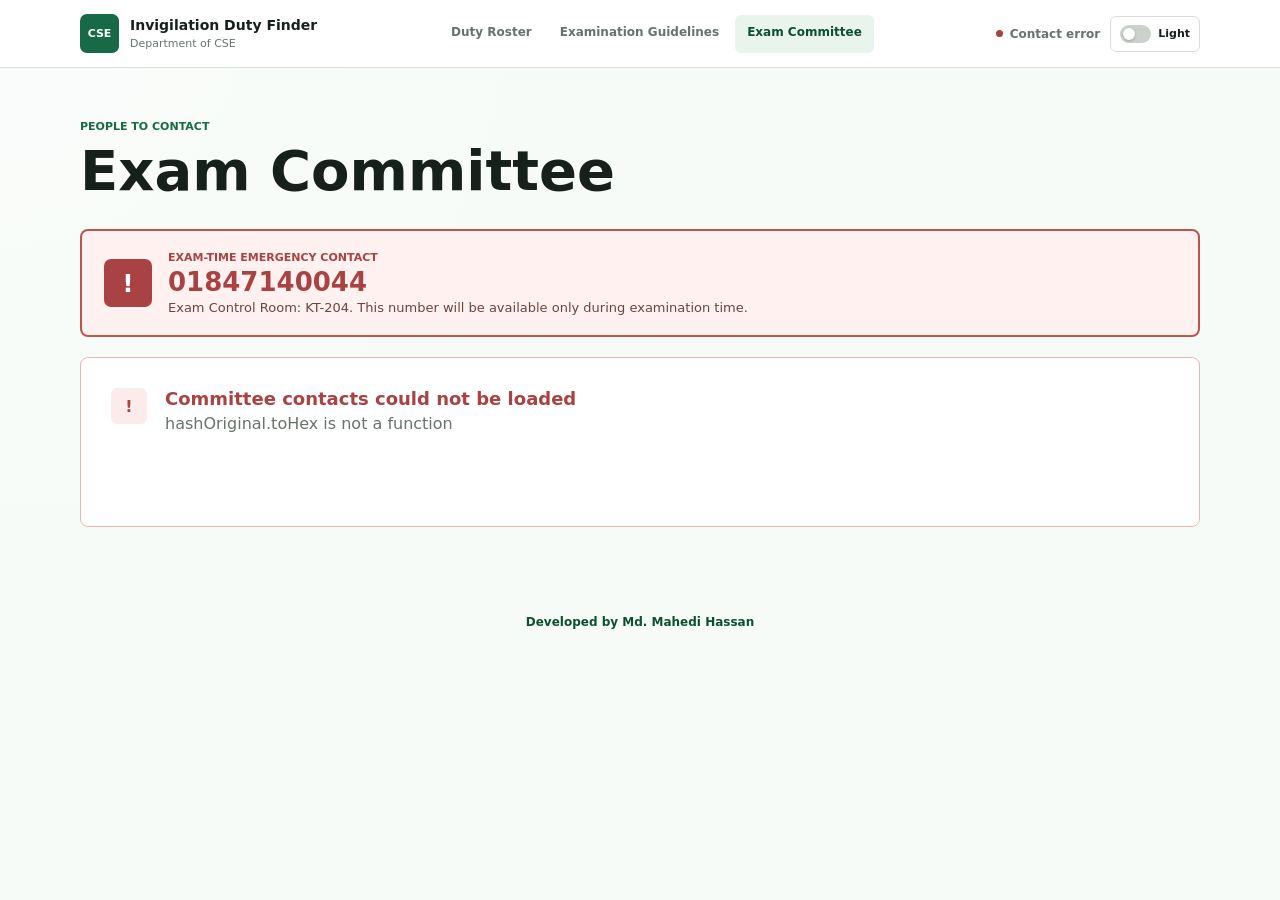
==== commit 6a317f10: "Add files via upload" ====
--- a/committee.html
+++ b/committee.html
@@ -6,12 +6,12 @@
     <meta http-equiv="Cache-Control" content="no-cache, no-store, must-revalidate">
     <meta name="theme-color" content="#f4f6f1">
     <title>Exam Committee Contacts</title>
-    <link rel="stylesheet" href="./styles.css?v=34">
-    <link rel="stylesheet" href="./site-video-background-v30.css?v=34">
+    <link rel="stylesheet" href="./styles.css?v=36">
+    <link rel="stylesheet" href="./site-video-background-v30.css?v=36">
   </head>
   <body>
     <video class="site-bg-video" autoplay muted loop playsinline preload="metadata" aria-hidden="true">
-      <source src="./diu.mp4?v=34" type="video/mp4">
+      <source src="./diu.mp4?v=36" type="video/mp4">
     </video>
     <div class="site-bg-freeze-photo" aria-hidden="true"></div>
     <div class="site-video-overlay" aria-hidden="true"></div>
@@ -39,7 +39,7 @@
       <section class="page-heading">
         <p class="eyebrow">People to contact</p>
         <h1>Exam Committee</h1>
-        <p>Name, designation, committee role, phone number, and email extracted from the published committee PDF.</p>
+
       </section>
 
       <section class="emergency-banner">
@@ -51,12 +51,10 @@
         </div>
       </section>
 
-      <section class="committee-toolbar">
+      <section class="committee-toolbar hidden" aria-hidden="true">
         <div>
-          <strong id="committeeCount">Reading exam-committee.pdf...</strong>
-          <p>Use the phone and email links to contact a committee member directly.</p>
+          <strong id="committeeCount"></strong>
         </div>
-        <a class="secondary-action" href="./exam-committee.pdf" target="_blank" rel="noopener">Open source PDF</a>
       </section>
 
       <section class="committee-grid" id="committeeGrid">
@@ -72,8 +70,8 @@
     <footer class="developer-footer">
       <a href="https://www.facebook.com/mehedihasan.tishan" target="_blank" rel="noopener noreferrer">Developed by Md. Mahedi Hassan</a>
     </footer>
-    <script type="module" src="./theme.js?v=34"></script>
-    <script type="module" src="./committee.js?v=34"></script>
-      <script type="module" src="./site-video-fallback-v34.js?v=34"></script>
+    <script type="module" src="./theme.js?v=36"></script>
+    <script type="module" src="./committee.js?v=36"></script>
+      <script type="module" src="./site-video-fallback-v36.js?v=36"></script>
   </body>
 </html>
--- a/site-video-background-v30.css
+++ b/site-video-background-v30.css
@@ -33,7 +33,7 @@
   inset: 0;
   z-index: -3;
   pointer-events: none;
-  background-image: url("./diu-campus.jpg?v=34");
+  background-image: url("./diu-campus.jpg?v=36");
   background-size: cover;
   background-position: center center;
   background-repeat: no-repeat;
